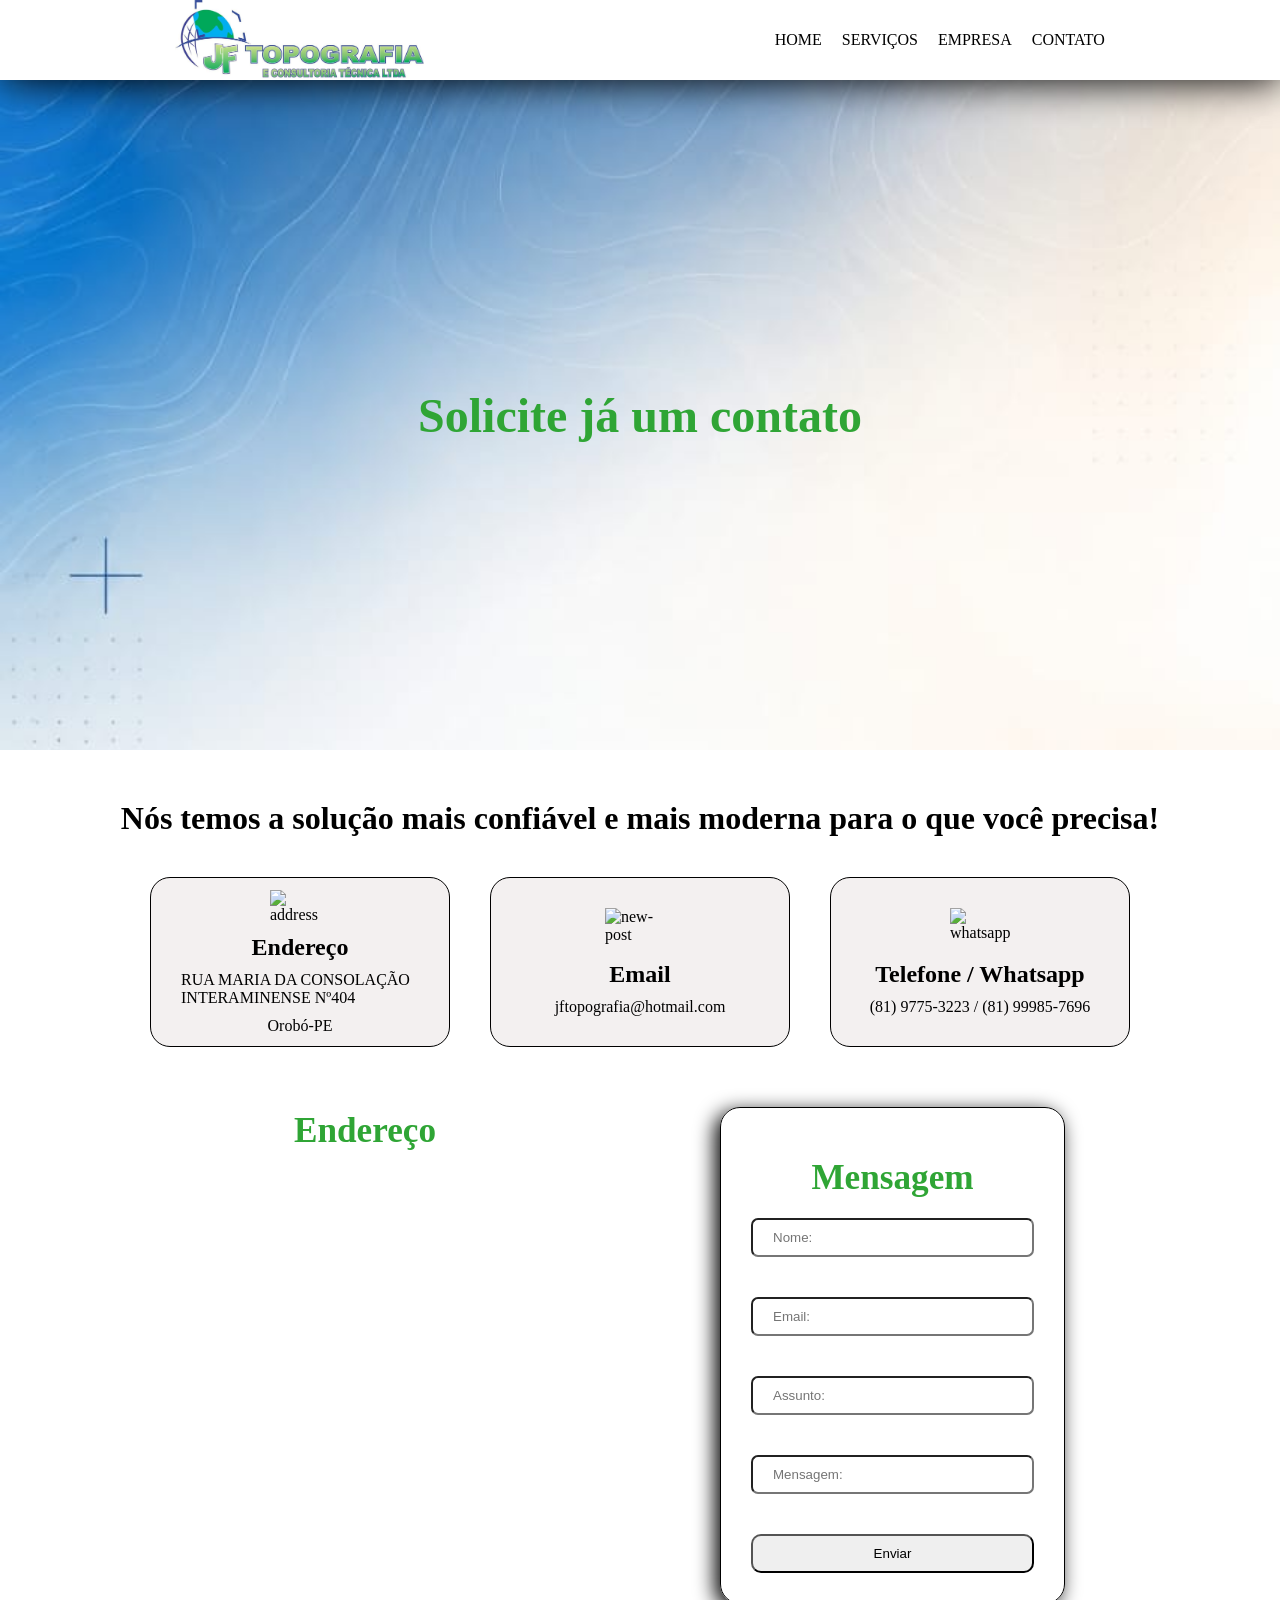
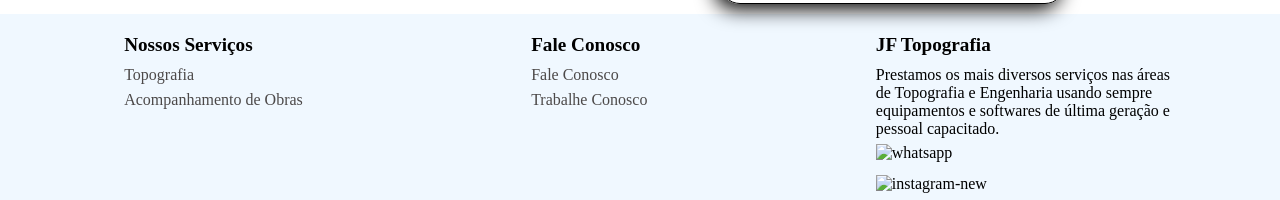
==== contato.html @ afb1726f "arquivo JF Topografia" ====
<!DOCTYPE html>
<html lang="pt-BR">
<head>
    <meta charset="UTF-8">
    <meta name="viewport" content="width=device-width, initial-scale=1.0">
    <title>Contato - JF Topografia</title>
    <link rel="stylesheet" href="vandinho.css">
    <script  defer src="vandinho.js"></script>
    <link rel="shortcut icon" href="./image/ícone .jpeg" type="image/x-icon">

    <script type="text/javascript" src="https://cdn.jsdelivr.net/npm/@emailjs/browser@4/dist/email.min.js"></script>
    
</head>
<body>
    <main>
        <nav class="tituloPricipal">
            
            <img  class="imgDaLogo" src="./image/logo.jpeg" alt="">

          

            <div class="computador">
                <ul >
                    <li ><a href="index.html">HOME</a></li>
                    <li ><a href="serviços.html">SERVIÇOS</a></li>
                    <li ><a href="empresa.html">EMPRESA</a></li>
                    <li ><a href="contato.html">CONTATO</a></li>
                    
                </ul>
            </div>

                <img  id="botao" width="30" height="30" src="https://img.icons8.com/ios/30/menu--v1.png" alt="menu--v1"/>
            
            <div id="menu" class="lista">
                
                <ul >
                    <li ><a href="index.html">HOME</a></li>
                    <li ><a href="serviços.html">SERVIÇOS</a></li>
                    <li ><a href="empresa.html">EMPRESA</a></li>
                    <li ><a href="contato.html">CONTATO</a></li>

                </ul>
               
             
            </div> 
        </nav>



        <section class="ContatoSolicite">
            <h1>Solicite já um contato</h1>
        </section>
        

        <section class="contatoModerna">
            <h1>Nós temos a solução mais confiável e mais moderna para o que você precisa!</h1>
            <div>
                <img width="60" height="60" src="https://img.icons8.com/ios-glyphs/60/08D430/address.png" alt="address"/>
                <h2>Endereço</h2>
                <p>RUA MARIA DA CONSOLAÇÃO INTERAMINENSE  Nº404   </p> 
                <p>Orobó-PE</p>
            </div>
            <div>
                <img width="70" height="70" src="https://img.icons8.com/sf-regular/70/08D430/new-post.png" alt="new-post"/>
                <h2>Email</h2>
                <p>jftopografia@hotmail.com</p>
            </div>
            <div>
                <img width="60" height="60" src="https://img.icons8.com/forma-regular/60/08D430/whatsapp.png" alt="whatsapp"/>
                <h2>Telefone / Whatsapp</h2>
                <p>(81) 9775-3223 / (81) 99985-7696</p>
            </div>
        </section>



        <section class="contatoCentral">
            <div>
                <h2>Endereço</h2>
                 <iframe src="https://www.google.com/maps/embed?pb=!1m18!1m12!1m3!1d3768.05319130608!2d-35.607188216484005!3d-7.750812245738389!2m3!1f0!2f0!3f0!3m2!1i1024!2i768!4f13.1!3m3!1m2!1s0x7abeafef4ebae95%3A0xc8e3251a2d976a56!2sJF%20TOPOGRAFIA!5e1!3m2!1spt-BR!2sbr!4v1785638580079!5m2!1spt-BR!2sbr" width="600" height="450" style="border:0;" allowfullscreen="" loading="lazy" referrerpolicy="strict-origin-when-cross-origin"></iframe>
            </div>
            <div class="Mensagem">
                <h2>Mensagem</h2>
                <div id="coletor">
                    <input id="nome" type="text" placeholder="Nome:">

                    <input id="email" type="email" placeholder="Email:">

                    <input id="assunto" type="text" placeholder="Assunto:">

                    <input id="Mensagem" type="text" placeholder="Mensagem:">

                    <button id="button">Enviar</button>

                </div>
            </div>
        </section>
         <footer class="rodape" >
            <main class="principal">
                <div>
                    <h3>Nossos Serviços</h3>
                    <a href="serviços.html">Topografia</a>
                    <a href="serviços.html">Acompanhamento de Obras</a>
                </div>
                <div>
                    <h3>Fale Conosco </h3>
                    <a href="contato.html">Fale Conosco</a>
                    <a href="contato.html">Trabalhe Conosco</a>
                </div>
                <section class="escrita" >
                    <div >
                        <h3>JF Topografia</h3>
                        <p>Prestamos os mais diversos serviços nas áreas de Topografia e Engenharia usando sempre equipamentos e softwares de última geração e pessoal capacitado.</p>
                    </div>
              
                    <div class="linha">
        
                        <a href="https://wa.me/558197753223">
                        <img width="30" height="30" src="https://img.icons8.com/forma-regular/30/whatsapp.png" alt="whatsapp"/>
                        </a>

                        <a href="https://www.instagram.com/jf_topografia/">
                        <img width="26" height="26" src="https://img.icons8.com/metro/26/instagram-new.png" alt="instagram-new"/>
                        </a>


                     </div>
                </section>
            </main> 
        </footer>
</body>
</html>
---- vandinho.css ----
* {
    margin: 0;
    padding: 0;
    box-sizing: border-box;
    color: black;
    scroll-behavior: smooth;
}

body {
    background-color: white;

}


.tituloPricipal {
    display: flex;
    justify-content: space-around;
    align-items: center;
    position: sticky;
    top: 0;
    box-shadow: 1px 1px 40px black;
    background-color: white;




}

.imgDaLogo {
    height: 80px;
}



.tituloPricipal a {
    text-decoration: none;


}

.tituloPricipal a:hover {
    color: forestgreen;
    text-decoration: underline forestgreen
}

/* .lista{
    position: fixed;
    top: 0;
    right:  0;
    z-index: 999;
    height:35vh ;
    width: 200px;
    background-color: rgb(233, 230, 230, 0.9);
    display:none;
    justify-content: flex-start;
    align-items: flex-start;
    flex-direction: column;
    box-shadow: -10px 0px 30px black;
    

}
#botao {
  font-size: 30px;
  cursor: pointer;
}

#menu.ativo {
  display: block;
   position: fixed;
    top: 0;
    right:  0;
    z-index: 999;
    height:35vh ;
    width: 200px;
    background-color: rgb(233, 230, 230, 0.9);
    box-shadow: -10px 0px 30px black;
}

#menu.ativo {
  display: block;
   position: fixed;
    top: 0;
    right:  0;
    z-index: 999;
    height:35vh ;
    width: 200px;
    background-color: rgb(233, 230, 230, 0.9);
    box-shadow: -10px 0px 30px black
    }
     */
.computador {
    display: none;
}

#menu {
    display: none;
    padding: 10px;
    position: fixed;
    top: 11%;
    right: 0;

    z-index: 999;
    height: 27vh;
    width: 150px;
    background-color: rgb(233, 230, 230, 0.9);
    border: 1px solid black;
    border-radius: 0px;


}

#menu a {
    padding-top: 20px;
}

/* Quando estiver ativo */
#menu.ativo {
    display: block;
}

.lista li {
    height: 50%;
    display: flex;
    align-items: start;
    justify-content: center;
}

.lista a {
    height: 100%;
}

.lista a:hover {
    color: forestgreen;
}

.lista ul {
    list-style: none;
}

.menu div {
    width: 18px;
    height: 3px;
    background-color: black;
    margin: 3px;


}

/* aqui é  corpo */
.data {
    background: url(image/img\ da\ logo\ do\ site.jpeg);

    height: 700px;
    object-fit: cover;
    background-position: center;
    display: flex;
    justify-content: center;
    align-items: start;
    flex-direction: column;
    margin-top: 2px;
    text-align: center;
}

.data h1 {
    color: rgb(30, 30, 143);
    font-size: 3rem;
    max-width: 600px;
    text-shadow: 1px 1px 100px white;
    padding-bottom: 20px;

}

.data span {
    color: forestgreen;

}

.data p {
    color: black;
    padding-bottom: 5px;
    font-size: 1.5rem;
    max-width: 500px;
}

.data main {
    display: flex;
    margin-top: 20px;
}

.data main p {

    font-size: 1rem;
    max-width: 200px;
    padding-left: 10px;

}

.data a {
    display: flex;
    justify-content: center;
    align-items: center;
    text-decoration: none;
    color: white;
    background-color: rgb(47, 165, 53);
    margin-top: 20px;
    margin-left: 10px;
    padding: 10px 60px 10px 10px;
    border: solid rgb(47, 165, 53);
    border-radius: 10px;
}

.data a:hover {
    border: solid rgb(47, 165, 53);
    color: white;
    background-color: rgb(37, 205, 40);
    transition: 0.3s linear;
}

.data2 {
    background-color: aliceblue;
    border-radius: 10px;
    padding: 10px;
    box-shadow: 10px 10px 10px white;

}

.corpo2 {
    display: flex;
    justify-content: center;
    align-items: center;
    flex-direction: column;
}

.corpo2 h1 {
    font-size: 3rem;
    padding-top: 5rem;
    font-size: 3rem;
    color: rgb(47, 165, 53);
    text-shadow: 1px 1px 2px black;
}

.corpo2 p {

    max-width: 500px;
    padding: 40px;
    font-size: 1.20rem;
    /* text-shadow: 1px 1px 2px black; */

}

.corpo3 {
    display: flex;
    flex-wrap: wrap;
    justify-content: center;
    align-items: center;
    gap: 30px;
}

.corpo3 div {
    display: flex;
    align-items: center;
    justify-content: center;
    flex-direction: column;
    height: 600px;
    width: 305px;
    border: solid yellowgreen;
    border-radius: 10px;

}

.corpo3 h2 {
    font-size: 2rem;
    max-width: 70%;
    text-align: center;
    padding-bottom: 9px;
    color: rgb(30, 30, 143);

}

.corpo3 span {
    color: rgb(47, 165, 53);
}

.corpo3 img {
    width: 300px;
    height: 500px;
    border-radius: 0px 0px 10px 10px;

}

.quemSomos {
    display: flex;
    justify-content: center;
    align-items: center;
    flex-wrap: wrap;
    background-color: aliceblue;

}

.quemSomos div {
    display: flex;
    align-items: center;
    justify-content: center;
    flex-direction: column;
    padding: 15px;
}

.quemSomos h1 {
    font-size: 3rem;
    color: rgb(47, 165, 53);
}

.quemSomos span {
    color: rgb(30, 30, 143);
}

.quemSomos p {
    max-width: 300px;
    padding: 30px 0;
    font-size: 1.20rem;
}

.quemSomos a {
    border: solid rgb(47, 165, 53);
    text-decoration: none;
    color: white;
    background-color: rgb(47, 165, 53);
    padding: 15px
}

.quemSomos a:hover {
    border: solid rgb(47, 165, 53);
    color: white;
    background-color: rgb(37, 205, 40);
    transition: 0.3s linear;
}



.quemSomos img {
    width: 200px;
    margin-top: 20px;

}

.Clientes {
    display: flex;
    justify-content: center;
    align-items: center;
    flex-direction: column;
}

.Clientes h2 {
    font-size: 3rem;
    padding: 30px;
    color: rgb(30, 30, 143);

}

.Clientes span {
    color: forestgreen;
}

.Clientes p {
    font-size: 1.20rem;
    padding-bottom: 20px;
    max-width: 500px;

}

.Clientes div {
    display: flex;
    align-items: center;
    justify-content: center;
    flex-wrap: wrap;
    gap: 50px;
}

.Clientes img {
    width: auto;
    height: 120px;

}


.online {
    background: url(image/orizonte1.jpeg);
    background-position: center;
    height: 200px;
    display: flex;
    align-items: center;
    justify-content: space-around;

}

.online div {
    display: flex;
    justify-content: center;
    align-items: center;
    flex-direction: column;
}

.online h2 {
    font-size: 2rem;
    padding-bottom: 10px;
    color: white;


}

.online p {
    font-size: 1.20rem;
    padding-bottom: 10px;
    color: white;

}

.online a {
    text-decoration: none;
    color: white;
    background-color: rgb(47, 165, 53);
    padding: 15px;
    margin: 15px;
    border: solid rgb(47, 165, 53);

}

.online a:hover {
    border: solid rgb(47, 165, 53);
    color: white;
    background-color: rgb(37, 205, 40);
    transition: 0.4s linear;
}

.Localização {
    display: flex;
    justify-content: center;
    align-items: center;
    flex-direction: column;
}

.Localização h2 {
    font-size: 3rem;
    padding: 20px;
    color: rgb(47, 165, 53)
}

.Localização iframe {
    width: 100%;
}

.rodape {
    background-color: aliceblue;



}

.rodape div {
    display: flex;
    flex-direction: column;
    padding-left: 20px;

}

.rodape h3 {
    font-size: 1.2rem;
    padding-bottom: 10px;
    padding-top: 20px;
}

.rodape a {
    text-decoration: none;
    padding-bottom: 7px;
    color: rgb(76, 73, 73);
}

.linha img {
    margin-top: 6px;
}

.escrita p {
    max-width: 300px;
}


/* serviços do JF */

.caixa ul {
    display: flex;
}

.caixa ul li {
    display: flex;
    padding-left: 20px;

}

.serviçoscoteine {
    background: url(image/imgDoServiço3.jpeg);
    height: 500px;
    display: flex;
    justify-content: start;
    align-items: center;
    object-fit: cover;
    background-position: center;



}

.serviçoscoteine section {
    background-color: rgb(255, 255, 255);
    width: 460px;
    border-radius: 20px;
    padding: 45px;
    box-shadow: 20px 5px 30px white;
    height: auto;
}


.serviçoscoteine h1 {
    font-size: 3rem;
    color: rgb(30, 30, 143);
    padding-bottom: 15px;
    font-size: 3.2rem;



}

.serviçoscoteine h1 span {
    color: rgb(47, 165, 53);
}

.serviçoscoteine p {
    padding-bottom: 15px;
    font-size: 1.2rem;
    max-width: 340px;
}

.serviçoscoteine p span {
    background-color: rgb(47, 165, 53);
    color: white;
    padding: 3px;

}

.serviçoscoteine div {
    display: flex;
    align-items: center;
    background-color: rgb(47, 165, 53);
    width: 45%;
    padding: 5px;
    border: solid rgb(47, 165, 53);
    border-radius: 15px;
    gap: 10px;
}

.serviçoscoteine div:hover {
    background-color: rgb(37, 205, 40);
}

.serviçoscoteine div a {
    text-decoration: none;
    color: white;

}





.areaDeAtuação {
    display: flex;
    justify-content: center;
    align-items: center;
    flex-direction: column;
    height: 300px;


}

.areaDeAtuação h2 {
    color: rgb(30, 30, 143);
    font-size: 2.2rem;
    padding-bottom: 20px;
}

.areaDeAtuação span {
    color: rgb(47, 165, 53);
}

.areaDeAtuação p {
    text-align: center;
    color: rgb(73, 72, 72);
    font-size: 1.2rem;

}


.serviçosLink {
    display: flex;
    justify-content: center;
    align-items: center;
    background-color: aliceblue;
    min-height: 350px;


}

.serviçosLink ul li {
    list-style: none;
    padding: 15px;


}

.serviçosLink a {
    text-decoration: none;
    color: black;

}

.serviçosLink a:hover {
    color: rgb(47, 165, 53)
}

.TopografiaConvencional {
    display: flex;
    justify-content: center;
    align-items: center;
    flex-wrap: wrap;
    background-color: rgb(216, 229, 240);
    margin-bottom: 10px;



}

.TopografiaConvencional h2 {
    font-size: 2rem;
    padding: 80px 0 10px;
    color: rgb(30, 30, 143);
}

.TopografiaConvencional h2 span {
    color: rgb(47, 165, 53);
}

.TopografiaConvencional p {
    max-width: 600px;
    font-size: 1.3rem;
    padding-bottom: 15px;
}

.TopografiaConvencional li {
    padding-bottom: 25px;
    list-style: none;
    display: flex;


}

.A {
    text-decoration: none;
    color: white;
    background-color: rgb(47, 165, 53);
    padding: 15px;
    margin: 2px;
    border: solid rgb(47, 165, 53);

}

.A:hover {
    border: solid rgb(47, 165, 53);
    color: white;
    background-color: rgb(37, 205, 40);
    transition: 0.3s linear;

}

.serviçosimg {
    width: 330px;
    margin: 30px;
    height: 550px;
    object-fit: fill;
    border-radius: 10px;
}

.TopografiaConvencional2 {
    display: flex;
    justify-content: center;
    align-items: center;
    flex-wrap: wrap;
    flex-direction: row-reverse;

}

.TopografiaConvencional2 h2 {
    color: rgb(30, 30, 143);
    font-size: 2rem;
    padding: 80px 0 10px;
}

.TopografiaConvencional2 span {
    color: rgb(47, 165, 53);
}

.TopografiaConvencional2 p {
    max-width: 600px;
    font-size: 1.3rem;
    padding-bottom: 15px;
}

.TopografiaConvencional2 li {
    padding-bottom: 25px;
    list-style: none;
    display: flex;
    max-width: 500px;

}

.estamosPonto {
    display: flex;
    justify-content: space-around;
    flex-wrap: wrap;
    align-items: center;
    background: url(orizonte.jpeg);
    object-fit: cover;
    min-height: 150px;
}

.estamosPonto h2 {
    font-size: 2.8rem;
    padding-bottom: 10px;
}

.estamosPonto p {
    font-size: 1.10rem;
}



/* empresa do JF */


.Empresa {
    display: flex;
    justify-content: start;
    align-items: center;
    background: url(image/fotoDoSevicço.png);
    height: 640px;
    width: 100%;
    object-fit:cover;
    background-repeat: no-repeat;
    background-position: center;      
    background-size: cover;  
    padding-top: 50px;


}

.Empresa section {
    background-color: white;
    padding: 10px;
    border-radius: 0 30px 30px 0;
    box-shadow: 15px 20px 30px white;
}

.Empresa section h1 {
    color: rgb(30, 30, 143);
    font-size: 3.54rem;
    padding-bottom: 10px;
    padding-top: 17px;
}

.Empresa section h1 span {
    color: rgb(47, 165, 53);
}

.Empresa section p {
    color: rgb(30, 30, 143);
    font-size: 1.4rem;
    padding-bottom: 10px;
}

.Empresa section p span {
    color: rgb(47, 165, 53);
}

.Empresa2 {
    display: flex;
    align-items: start;
    justify-content: center;
    flex-direction: column;
    gap: 20px;
}

.Empresa2 div {
    display: flex;
    align-items: center;
    justify-content: center;
    flex-direction: column;
}

.Empresa2 div span {
    color: rgb(47, 165, 53);
    padding: 5px;
}




.duasDecadas {
    display: flex;
    flex-wrap: wrap;
    justify-content: center;
    align-items: center;

    padding: 15px;
    height: auto;


}

.duasDecadas h2 {
    font-size: 2.2rem;
    padding-top: 50px;
    padding-right: 20px;
    color: rgb(30, 30, 143);
}

.duasDecadas h2 span {
    color: rgb(47, 165, 53);
}

.duasDecadas p {
    max-width: 600px;
    font-size: 1.3rem;
    color: rgb(92, 91, 91);
    padding-top: 40px;
    padding-bottom: 20px;
}

.msgDoDiretor {
    display: flex;
    align-items: center;
    justify-content: space-evenly;
    padding: 15px;
    gap: 20px;
    flex-wrap: wrap;
    height: auto;

}

.destaqueDoMsgDoDiretor1 {
    color: rgb(47, 165, 53);
}

.destaqueDoMsgDoDiretor2 {
    padding-bottom: 15px;
}

.destaqueDoMsgDoDiretor3 {
    background-color: rgb(47, 165, 53);
    padding: 8px;
    border-radius: 10px;
    color: white;

}

.msgDoDiretor div p {
    max-width: 500px;
    padding-top: 15px;
    color: rgb(116, 107, 107);
}

.msgDoDiretor div h2 {
    padding-top: 15px;
}


.msgDoDiretor img {
    width: 220px;
    object-fit: cover;
    border-radius: 15px;
    border: 1px solid white;

}

.missão {
    background-color: aliceblue;
    min-height: 600px;
    display: flex;
    align-items: center;
    justify-content: center;
    flex-direction: column;
    padding: 15px;
}

.missão div {
    padding: 30px 0;

}

.missão h2 {
    font-size: 3rem;
    padding-bottom: 30px;
    color: rgb(47, 165, 53);

}

.missão p {
    max-width: 700px;
    font-size: 1.2rem;
    color: rgb(108, 107, 107);
}

.cotação {
    display: flex;
    justify-content: space-around;
    align-items: center;
    flex-wrap: wrap;
    background: url(orizonte.jpeg);
    height: 150px;
}

.cotação h2 {
    font-size: 2.3rem;
    padding-bottom: 10px;
}

.cotação p {
    font-size: 1.2rem;
}


/* contato da JF Topografia */


.ContatoSolicite {
    background: url(image/imgDecontato.jpeg);
    object-fit: cover;

    height: 670px;
    display: flex;
    justify-content: center;
    align-items: center;
    background-repeat: no-repeat;
    background-size: cover;

}

.ContatoSolicite h1 {
    font-size: 3rem;
    color: rgb(47, 165, 53);

}




.contatoModerna {
    display: flex;
    flex-wrap: wrap;
    align-items: center;
    justify-content: center;
    gap: 40px
}

.contatoModerna h1 {
    font-size: 2rem;
    text-align: center;
    width: 100%;
    padding-top: 50px;

}

.contatoModerna div {
    padding: 30px;
    border: 1px solid;
    border-radius: 20px;
    display: flex;
    align-items: center;
    justify-content: center;
    flex-direction: column;
    height: 170px;
    width: 300px;
    gap: 10px;
    background-color: rgb(243, 240, 240);

}

.contatoModerna div:hover {
    box-shadow: -0px 0px 15px;
    transition: all 0.7s ease;
}



.contatoCentral {
    display: flex;
    justify-content: space-evenly;
    align-items: center;
    flex-wrap: wrap;
    padding: 10px;

}

.contatoCentral h2 {
    font-size: 2.2rem;
    padding: 20px 0;
    text-align: center;
    color: rgb(47, 165, 53);


}

.contatoCentral iframe {
    height: 400px;
    width: 300px;
}

.contatoCentral div {
    display: flex;
    flex-direction: column;

}

.contatoCentral input {
    padding: 10px 90px 10px 20px;
    margin-bottom: 40px;
    border-radius: 7px;

}

.Mensagem {
    border-radius: 20px;
    border: 1px solid;
    margin-top: 50px;
    padding: 30px;
    box-shadow: -5px 5px 20px;
}

#button {
    padding: 10px;
    border-radius: 10px;

}





@media (min-width: 768px) {
    #botao {
        display: none;
    }

    .computador {
        display: flex;
    }

    .computador ul {
        display: flex;
        list-style: none;
        gap: 20px;
    }

    .computador a:hover {

        text-decoration: underline black;

    }

    .principal {
        display: flex;
        justify-content: space-around;
        align-items: baseline;
        flex-wrap: wrap;
    }

    .missão div {
        display: flex;


    }

    .missão p {
        padding-left: 150px;
    }



}
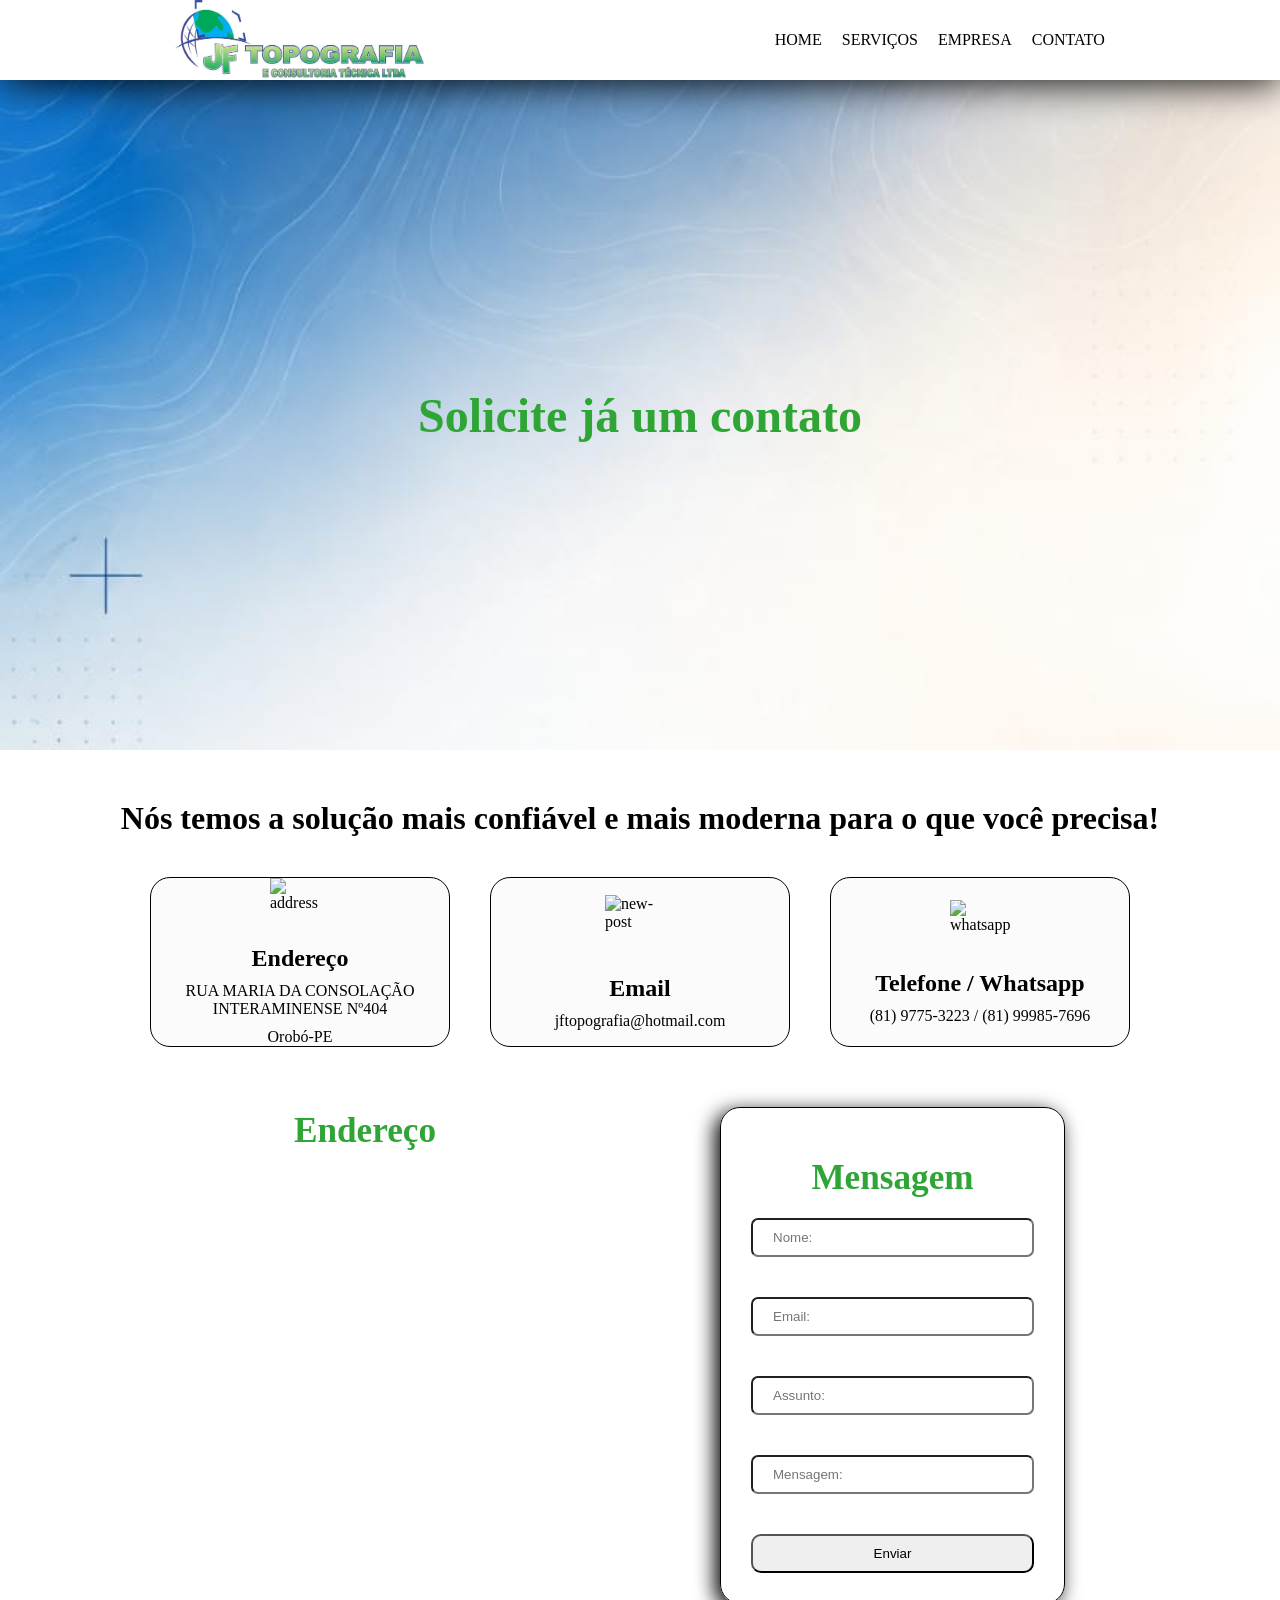
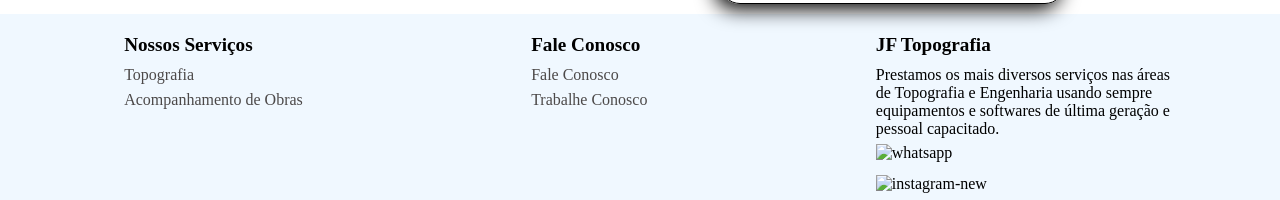
==== commit ddfd6bfc: "reajuste do arquivo da JF Topografia" ====
--- a/contato.html
+++ b/contato.html
@@ -3,6 +3,28 @@
 <head>
     <meta charset="UTF-8">
     <meta name="viewport" content="width=device-width, initial-scale=1.0">
+    
+
+    <meta name="description" content="Entre em contato com a JF Topografia. Solicite informações sobre serviços de topografia, levantamento topográfico, acompanhamento de obras e engenharia em Orobó-PE.">
+
+    <meta name="keywords" content="JF Topografia, topografia em Orobó, topografia em Pernambuco, levantamento topográfico, serviços de topografia, engenharia, acompanhamento de obras">
+
+    <meta name="author" content="JF Topografia">
+
+    <meta name="robots" content="index, follow">
+
+    
+
+
+    <!-- Open Graph -->
+    <meta property="og:title" content="Contato | JF Topografia">
+
+    <meta property="og:description" content="Entre em contato com a JF Topografia e solicite informações sobre nossos serviços de topografia e engenharia.">
+
+    <meta property="og:type" content="website">
+
+    <meta property="og:locale" content="pt_BR">
+
     <title>Contato - JF Topografia</title>
     <link rel="stylesheet" href="vandinho.css">
     <script  defer src="vandinho.js"></script>
--- a/vandinho.css
+++ b/vandinho.css
@@ -96,7 +96,7 @@
     display: none;
     padding: 10px;
     position: fixed;
-    top: 11%;
+    top: 80px;
     right: 0;
 
     z-index: 999;
@@ -167,6 +167,7 @@
     max-width: 600px;
     text-shadow: 1px 1px 100px white;
     padding-bottom: 20px;
+    padding-top: 60px;
 
 }
 
@@ -254,6 +255,7 @@
     justify-content: center;
     align-items: center;
     gap: 30px;
+    padding: 10px;
 }
 
 .corpo3 div {
@@ -265,25 +267,29 @@
     width: 305px;
     border: solid yellowgreen;
     border-radius: 10px;
+    
 
 }
 
 .corpo3 h2 {
     font-size: 2rem;
-    max-width: 70%;
+    
+    text-align: center;
+    
+    color: rgb(30, 30, 143);
+
+}
+
+.corpo3 span {
+    color: rgb(47, 165, 53);
+    font-size: 2rem;
     text-align: center;
     padding-bottom: 9px;
-    color: rgb(30, 30, 143);
-
-}
-
-.corpo3 span {
-    color: rgb(47, 165, 53);
 }
 
 .corpo3 img {
     width: 300px;
-    height: 500px;
+    height: 100%;
     border-radius: 0px 0px 10px 10px;
 
 }
@@ -348,6 +354,7 @@
     justify-content: center;
     align-items: center;
     flex-direction: column;
+    padding: 15px;
 }
 
 .Clientes h2 {
@@ -365,6 +372,7 @@
     font-size: 1.20rem;
     padding-bottom: 20px;
     max-width: 500px;
+   
 
 }
 
@@ -375,11 +383,13 @@
     flex-wrap: wrap;
     gap: 50px;
 }
-
-.Clientes img {
+.imgDosClientes1{
     width: auto;
     height: 120px;
-
+}
+
+.imgDosClientes2{
+    width: 200px;
 }
 
 
@@ -390,6 +400,7 @@
     display: flex;
     align-items: center;
     justify-content: space-around;
+    padding: 10px;
 
 }
 
@@ -516,6 +527,7 @@
     padding: 45px;
     box-shadow: 20px 5px 30px white;
     height: auto;
+    
 }
 
 
@@ -577,6 +589,7 @@
     align-items: center;
     flex-direction: column;
     height: 300px;
+    padding: 10px;
 
 
 }
@@ -633,6 +646,7 @@
     flex-wrap: wrap;
     background-color: rgb(216, 229, 240);
     margin-bottom: 10px;
+    padding: 10px;
 
 
 
@@ -694,6 +708,7 @@
     align-items: center;
     flex-wrap: wrap;
     flex-direction: row-reverse;
+    padding: 10px;
 
 }
 
@@ -976,9 +991,12 @@
     padding-top: 50px;
 
 }
+.contatoModerna p{
+    text-align: center;
+}
 
 .contatoModerna div {
-    padding: 30px;
+    
     border: 1px solid;
     border-radius: 20px;
     display: flex;
@@ -988,7 +1006,7 @@
     height: 170px;
     width: 300px;
     gap: 10px;
-    background-color: rgb(243, 240, 240);
+    background-color: rgb(243, 240, 240,0.3);
 
 }
 
